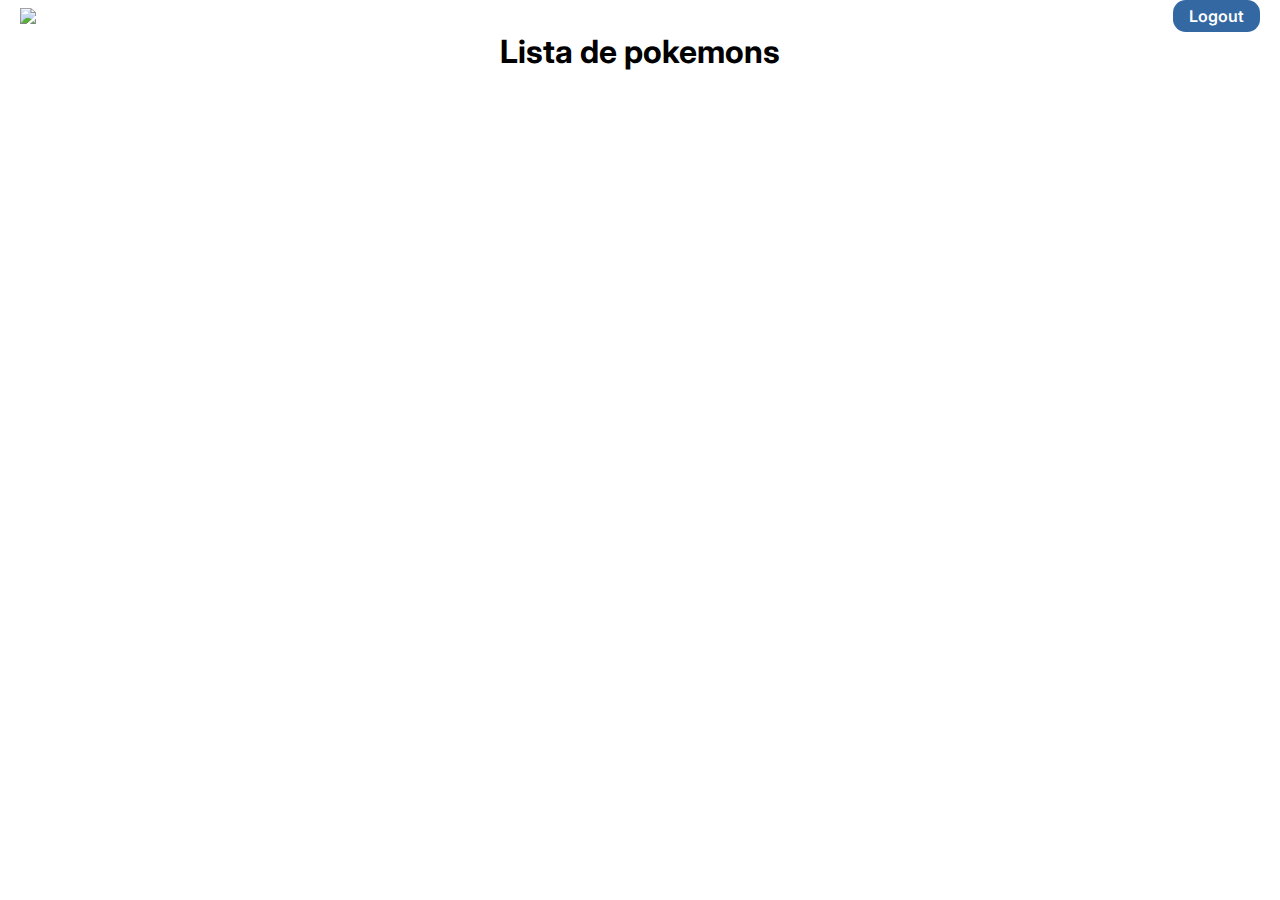
==== src/Pages/Home/home.html @ 6a3bf5b6 "feat: scroll infinite and started the css" ====
<!DOCTYPE html>
<html lang="pt-br">

<head>
    <meta charset="UTF-8">
    <meta http-equiv="X-UA-Compatible" content="IE=edge">
    <meta name="viewport" content="width=device-width, initial-scale=1.0">
    <link rel="stylesheet" href="../../Styles/globalStyles.css">
    <link rel="stylesheet" href="./home.css">
    <link rel="stylesheet" href="../../Styles/texts.css">
    <link rel="stylesheet" href="../../Styles/buttons.css">
    <link rel="stylesheet" href="../Toast/toast.css">
    <link rel="shortcut icon"
        href="https://th.bing.com/th/id/R.fd721f81cf12ebf7b3234c2c665b584c?rik=VX6HpLVptUIOMQ&riu=http%3a%2f%2fwww.freepnglogos.com%2fuploads%2fpokemon-symbol-logo-png-31.png&ehk=aSt1644QEFHVKT7thXmBsOPsr2lNpCODH4hF6OqUS5M%3d&risl=&pid=ImgRaw&r=0"
        type="image/x-icon">
    <title>Pokémon - Home</title>
    <meta name="description" content="The World of Pokémon - The official source for Pokémon information online." />
</head>

<body>

    <header>
        <img id="logo" class="logo" src="https://th.bing.com/th/id/OIP.pP8u4JOiKUrg7_TpugJ9NAHaEo?pid=ImgDet&rs=1">
        <nav>
            <button class="btn-default" id=logout-btn>Logout</button>
        </nav>
    </header>

    <main>
        <section class="profile"></section>
        <section class="pokemons">
            <h1>Lista de pokemons</h1>
            <ul data-js="pokemon" class="pokemon"></ul>
        </section>
    </main>

    <script type="module" src="./home.js"></script>
    <script type="module" src="../../Scripts/api.js"></script>
    <script type="module" src="../Toast/toast.js"></script>

</body>

</html>
---- src/Styles/globalStyles.css ----
@import url('https://fonts.googleapis.com/css2?family=Inter:wght@100;200;300;400;500;600;700;800;900&display=swap');
@import url('https://fonts.googleapis.com/css2?family=Poppins:ital,wght@0,100;0,200;0,300;0,400;0,500;0,600;0,700;0,800;0,900;1,100;1,200;1,300;1,400;1,500;1,600;1,700;1,800;1,900&display=swap');

* {
  margin: 0;
  padding: 0;
  background-color: var(--gray900);
  box-sizing: border-box;
  font-family: var(--font-family-1);
  list-style-type: none
}

:root {

    /*COLORS */
  --brand-1: rgb(51, 104,163);
  --black: rgb(0, 0, 0);
  --white: rgb(255, 255, 255);
  --red: rgb(206, 70, 70);
  --green: rgb(75, 160, 54);
  --total-opacity: rgba(255, 255, 255, 0);

  /* ALERT COLORS */
  --alert200: rgb(219, 61, 90);
  --alert200-opacity: rgb(255, 229, 233);
  --sucess100: rgb(8, 125, 90);
  --sucess100-opacity: rgb(229, 255, 247);

  /* RADIUS - BORDER RADIUS */
  --radius-1: 0.3rem;
  --radius-2: 0.5rem;
  --radius-3: 0.8rem;

  /* FONT FAMILY */
  --font-family-1: 'Inter', sans-serif;
  --font-family-2: 'Poppins', sans-serif;
  --font-line-height-1: 150%;

  /* FONT WIGHT */
  --font-weight-3: 300;
  --font-weight-4: 400;
  --font-weight-5: 500;
  --font-weight-6: 600;
  --font-weight-7: 700;
  --font-weight-8: 800;
  --font-weight-9: 900;

  /* FONT TITLES & TEXTS */
  --title-1-48: 3rem;
  --title-2-40: 2.5rem;
  --title-3-32: 2rem;
  --title-4-16: 1rem;
  --title-5-22: 1.375rem;
  --title-6-20: 1.25rem;
  --title-7-18: 1.125rem;

  --text-1-18:  1.125rem;
  --text-2-16:  1rem;
  --text-3-14:  0.875rem;

  /* UNITS PX */
  --unit-4: 4px;
  --unit-8: 8px;
  --unit-12: 12px;
  --unit-14: 14px;
  --unit-16: 16px;
  --unit-20: 20px;
  --unit-24: 24px;
  --unit-32: 32px;
  --unit-40: 40px;
  --unit-48: 48px;
  --unit-56: 56px;
  --unit-64: 64px;
  --unit-72: 72px;
  --unit-80: 80px;
  --unit-88: 88px;

  /* UNITS REM * EQUIVALENT TO PX UNITS */
  
  --unit-rem-4: 0.25rem; 
  --unit-rem-8: 0.5rem; 
  --unit-rem-12: 0.75rem;
  --unit-rem-14: 0.875rem;
  --unit-rem-16: 1rem; 
  --unit-rem-20:1.25rem;  
  --unit-rem-24: 1.5rem; 
  --unit-rem-32: 2rem;   
  --unit-rem-40: 2.5rem;  
  --unit-rem-48: 3rem;   
  --unit-rem-56: 3.5rem;  
  --unit-rem-64: 4rem;    
  --unit-rem-72: 4.5rem;  
  --unit-rem-80: 5rem;  
}
---- src/Pages/Home/home.css ----
/* HEADER */
header {
    display: flex;
    justify-content: space-between;
    align-items: center;
    padding: 0 var(--unit-20);
}

.logo {
    width: 100px;
}

.btn-default {
    background: var(--brand-1);
    color: var(--white);
    padding: 4px 16px;
    border: var(--brand-1);
    border-radius: var(--radius-3);
    font-weight: var(--font-weight-6);
    font-size: var(--text-2-16);
    line-height: var(--unit-24);
}

/* PROFILE */
.profile {
    background: var(--brand-1);
    background-image: linear-gradient(var(--red) 30%, var(--white) 30%)
}

.profile-container {
    display: grid;
    justify-items: center;
    padding: var(--unit-20) 0;
}

.img-profile img {
    border: 3px solid var(--white);
    border-radius: 50%;
    width: 100px;
}

.data-profile {
    padding: var(--unit-16) 0 0;
}

.data-profile h2 {
    font-weight: 700;
    font-size: 20px;
    line-height: 110%;
    color: #3368A3;
}

.read-profile {
    padding: var(--unit-12) 0;
    font-weight: 500;
    font-size: 16px;
    line-height: 22px;
}
.read-profile strong {
    color: #3368A3;
}
.read-profile p+p {
    margin-top: var(--unit-8);
}

.div-btn{
    display: flex;
    align-content: space-around;
    justify-content: space-around;
    flex-wrap: wrap;
    width: 80vw;
    max-width: 375px;
    height: 85px;
}

.btn-delete {
    background: var(--white);
    color: var(--red);
    padding: 4px 16px;
    border: 2px solid var(--red);
    border-radius: var(--radius-3);
    font-weight: var(--font-weight-6);
    font-size: var(--text-2-16);
    line-height: var(--unit-24);
}

/* CARD */

.pokemons {
    display: flex;
    flex-wrap: wrap;
    justify-content: center;
}

.pokemons ul {
    display: flex;
    flex-wrap: wrap;
    justify-content: center;
}

.pokemons ul li {
    margin: 14px;
}

.img-card {
    width: 50%;
    padding: 60px;
}

/* .hidden {
    opacity: 0;
    display: none;
} */

/* .search-container {
    display: flex;
    margin: 10px;
    width: 80%;
} */

/* input:focus {
    border: 1px solid #22CBA8;
    box-shadow: none !important;
} */

/* .btn-search {
    border: none;
    padding-bottom: 10px 25px;
    border-radius: 0 5px 5px 0;
    background-color: #22CBA8;
    color: #fff;
    margin-left: -15px;
    cursor: pointer;
} */

/* .no-border {
    border: none !important;
} */

/* .flex-center {
    display: flex;
    flex-direction: column;
    align-items: center;
    justify-content: center;
    min-height: 100vh;
    padding: 30px 15px;
    background-color: #efefef;
    color: #406163;
} */

.pokemon-card {
    width: 40%;
}

/* .cp-text span {
    font-size: 16px;
} */

.img-container {
    /* width: 10px; */
    position: relative;
    z-index: 2;
    border-radius: 50%;
    /* text-align: center; */
}

.detail-container {
    display: flex;
    flex-direction: column;
    align-items: center;
    padding: 100px 30px 60px;
    border-radius: 10px;
    background-color: #fff;
    /* width: 50%; */
    /* margin-top: -150px; */
    box-shadow: 0 0 8px rgba(0, 0, 0, 0.3);
}

/* .seperator {
    border-color: #6EECB7 !important;
    border-width: 10px;
    border-radius: 5px;
} */

/* .btn-transfer {
    margin: 45px 0;
    padding: 15px 30px;
    background: linear-gradient(to right, #9EDA93, #22CBA8);
    border-radius: 25px;
    border: none;
    color: #fff;
    min-width: 60%;
} */

/* .stats span.first {
    border-right: 1px solid #eee
} */

/* .attributes-container {
    display: flex;
    align-items: center;
    justify-content: space-between;
    text-align: center;
    width: 100%;
    text-transform: capitalize;
} */

/* .cp-text {
    padding-right: 10px;
    border-right: 1px solid #eee;
    margin: 0;
} */

/* .cp-text:last-child {
    border: none;
} */

/* .player-data {
    display: flex;
    align-items: center;
    justify-content: center;
    width: 100%;
    margin-top: 15px;
    border-top: 1px solid #eee;
    padding-top: 15px;
    text-align: center;
} */

/* .data-container p {
    margin-bottom: 0;
} */

#update_name, #update_candy_title {
    text-transform: capitalize;
}
---- src/Styles/buttons.css ----
.nav-btn{
    background-color: white;
border: 1px solid #4E2096;
border-radius: 16px;
padding: 2px 12px;
font-family: inherit;
font-weight: 600;
font-size: 12px;
line-height: 22px;
color: #4E2096;
cursor: pointer;
}
.nav-btn:hover{
    background-color:#4E2096;
    color: white;
}
@media (min-width: 800px) {
    .nav-btn {
        padding: 4px 24px;
        font-size: 16px;
    }
  }
---- src/Pages/Toast/toast.css ----
body {
    position: relative;
}

.message {
    border: solid 1px var(--black-opacity-50prct);
    background-color: var(--white);
    border-radius: var(--radius-1);
    position: fixed;
    top: 148px;
    display: flex;
    flex-direction: column;
    justify-content: center;
    padding: 0 var(--unit-24);
    width: 320px;
    z-index: 3;
}

.message > div {
    display: flex;
    gap: var(--unit-16);
    margin: 16px 0px;
}

.message > div > figure {
    display: flex;
    align-items: center;
    justify-content: center;
    background-color: grey;
    border-radius: 50%;
    width: var(--unit-24);
    height: var(--unit-24);
    overflow: hidden;
}

.message > div > figure > img {
    width: 100%;
}

.message > div > p {
    font-family: var(--font-family-1);
    font-size: var(--unit-rem-20);
    font-weight: var(--font-weight-5);
    color: var(--gray300);
}

.message > p {
    font-family: var(--font-family-1);
    font-size: var(--unit-rem-16);
    font-weight: var(--font-weight-4);
    color: var(--gray300);
    margin-bottom: var(--unit-16);
}

.message > p > a {
    color: var(--brand100);
    text-decoration: underline;
}

@keyframes modalEaseIn {
    0% {
    opacity: 0;
    }
    
    100% {
    opacity: 1;
    }
}
    
.animation {
    animation: 2s modalEaseIn;
}

@media (min-width: 1024px) {

    .message {
        width: 30%;
    }
}
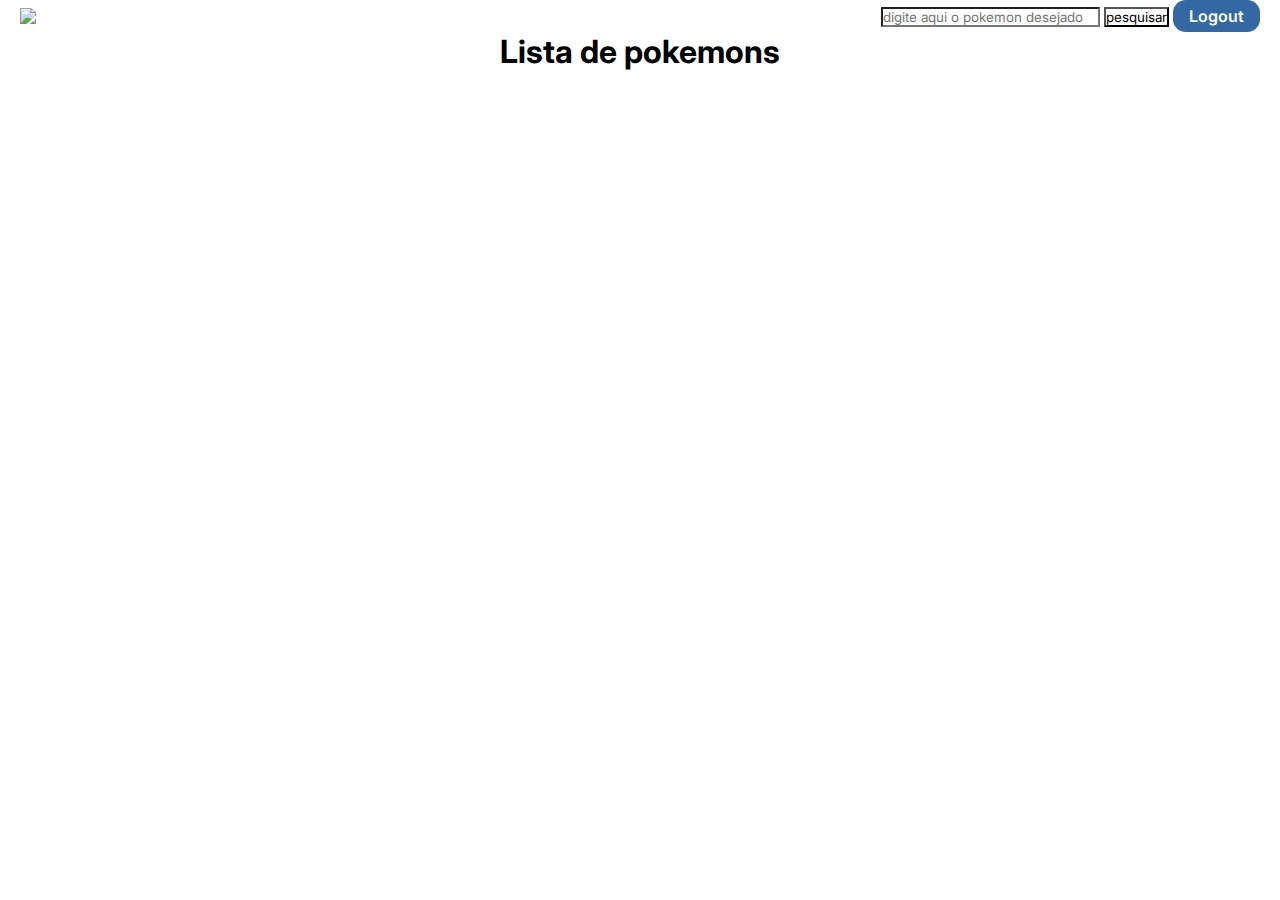
==== commit 774fc237: "filter search" ====
--- a/src/Pages/Home/home.html
+++ b/src/Pages/Home/home.html
@@ -22,6 +22,8 @@
     <header>
         <img id="logo" class="logo" src="https://th.bing.com/th/id/OIP.pP8u4JOiKUrg7_TpugJ9NAHaEo?pid=ImgDet&rs=1">
         <nav>
+            <input type="search" id="pkm_search" placeholder="digite aqui o pokemon desejado">
+            <button type="submit" id="pkm_search_button">pesquisar</button>
             <button class="btn-default" id=logout-btn>Logout</button>
         </nav>
     </header>
--- a/src/Styles/globalStyles.css
+++ b/src/Styles/globalStyles.css
@@ -22,14 +22,17 @@
 
   /* ALERT COLORS */
   --alert200: rgb(219, 61, 90);
+  --alert200-2: rgb(255 115 140);
   --alert200-opacity: rgb(255, 229, 233);
   --sucess100: rgb(8, 125, 90);
+  --sucess200-2: rgb(155 255 131);
   --sucess100-opacity: rgb(229, 255, 247);
 
   /* RADIUS - BORDER RADIUS */
   --radius-1: 0.3rem;
   --radius-2: 0.5rem;
   --radius-3: 0.8rem;
+  --radius-4: 1.25rem;
 
   /* FONT FAMILY */
   --font-family-1: 'Inter', sans-serif;
@@ -79,6 +82,7 @@
   
   --unit-rem-4: 0.25rem; 
   --unit-rem-8: 0.5rem; 
+  --unit-rem-10: 0.625rem;
   --unit-rem-12: 0.75rem;
   --unit-rem-14: 0.875rem;
   --unit-rem-16: 1rem; 
--- a/src/Styles/buttons.css
+++ b/src/Styles/buttons.css
@@ -1,3 +1,72 @@
+.purpleButton {
+    background-color: #B48CF2;
+    border: solid 1px var(--gray600);
+    border-radius: 50px;
+    cursor: pointer;
+    color: var(--white);
+    display: flex;
+    align-items: center;
+    justify-content: center;
+    font-family: var(--font-family-1);
+    font-size: var(--unit-rem-16);
+    font-weight: var(--font-weight-5);
+    line-height: var(--font-line-height-1);
+    padding: 4px 0px;
+    text-decoration-line: none;
+    white-space: nowrap;
+}
+
+.purpleButton-enable {
+    background-color: #4E2096;
+    border: solid 1px var(--gray600);
+    border-radius: 50px;
+    cursor: pointer;
+    color: var(--white);
+    display: flex;
+    align-items: center;
+    justify-content: center;
+    font-family: var(--font-family-1);
+    font-size: var(--unit-rem-16);
+    font-weight: var(--font-weight-5);
+    line-height: var(--font-line-height-1);
+    padding: 4px 0px;
+    text-decoration-line: none;
+    white-space: nowrap;
+}
+
+.button-text {
+    position: absolute;
+    left: 19.6%;
+    cursor: pointer;
+    font-family: var(--font-family-1);
+    font-size: var(--unit-14);
+    font-weight: var(--font-weight-5);
+    transition: all 0.2s;
+}
+
+.button-text-hidden {
+    color: var(--total-opacity);
+}
+
+.button-spinner::after {
+    animation: button-spinner 1s ease infinite;
+    content: "";
+    background-image: url(../Img/spinner.svg);
+    position: absolute;
+    height: 25px;
+    width: 25px;
+    left: 47%;
+}
+
+@keyframes button-spinner {
+    from {
+        transform:  rotate(0turn);
+    }
+    to{
+        transform:  rotate(1turn)
+    }
+}
+
 .nav-btn{
     background-color: white;
 border: 1px solid #4E2096;
@@ -19,5 +88,4 @@
         padding: 4px 24px;
         font-size: 16px;
     }
-  }
-  +  }--- a/src/Pages/Toast/toast.css
+++ b/src/Pages/Toast/toast.css
@@ -3,15 +3,16 @@
 }
 
 .message {
-    border: solid 1px var(--black-opacity-50prct);
-    background-color: var(--white);
-    border-radius: var(--radius-1);
+    border-radius: 14px;
     position: fixed;
-    top: 148px;
+    top: 46%;
+    left: 50%;
+    transform: translate(-50%, -50%);
     display: flex;
     flex-direction: column;
     justify-content: center;
     padding: 0 var(--unit-24);
+    height: 116px;
     width: 320px;
     z-index: 3;
 }
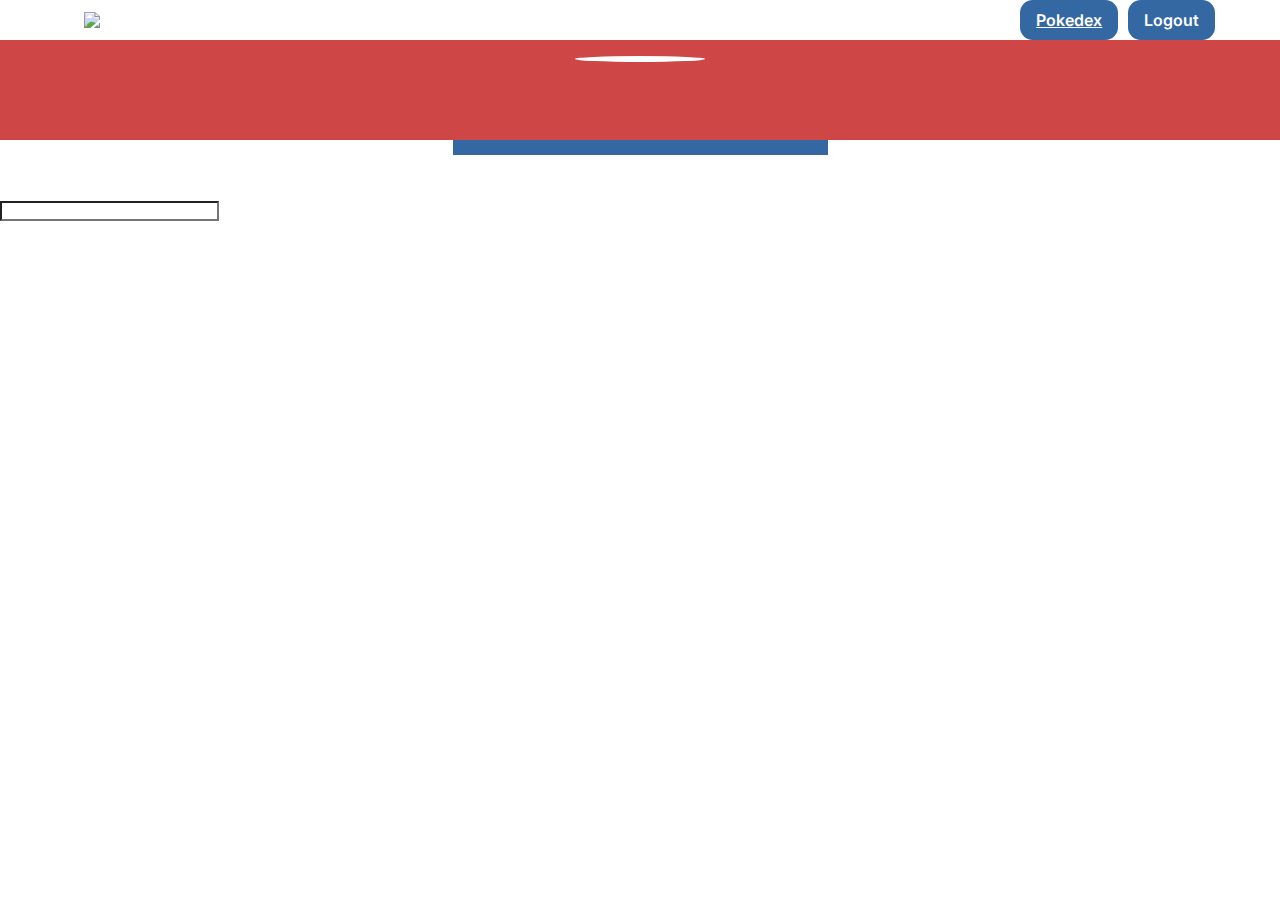
==== commit 318904f0: "feat: home" ====
--- a/src/Pages/Home/home.html
+++ b/src/Pages/Home/home.html
@@ -5,9 +5,9 @@
     <meta charset="UTF-8">
     <meta http-equiv="X-UA-Compatible" content="IE=edge">
     <meta name="viewport" content="width=device-width, initial-scale=1.0">
+    <link rel="stylesheet" href="https://fonts.googleapis.com/css2?family=Material+Symbols+Outlined:opsz,wght,FILL,GRAD@48,400,0,0" />
     <link rel="stylesheet" href="../../Styles/globalStyles.css">
     <link rel="stylesheet" href="./home.css">
-    <link rel="stylesheet" href="../../Styles/texts.css">
     <link rel="stylesheet" href="../../Styles/buttons.css">
     <link rel="stylesheet" href="../Toast/toast.css">
     <link rel="shortcut icon"
@@ -20,21 +20,41 @@
 <body>
 
     <header>
-        <img id="logo" class="logo" src="https://th.bing.com/th/id/OIP.pP8u4JOiKUrg7_TpugJ9NAHaEo?pid=ImgDet&rs=1">
-        <nav>
-            <input type="search" id="pkm_search" placeholder="digite aqui o pokemon desejado">
-            <button type="submit" id="pkm_search_button">pesquisar</button>
-            <button class="btn-default" id=logout-btn>Logout</button>
-        </nav>
+        <div class="div-header">
+            <img id="logo" class="logo" src="https://th.bing.com/th/id/OIP.pP8u4JOiKUrg7_TpugJ9NAHaEo?pid=ImgDet&rs=1">
+            <nav>
+                <a href="./pokedex/pokedex.html" class="btn-default" id="btn-pokedex">Pokedex</a>
+                <button class="btn-default" id="btn-logout">Logout</button>
+            </nav>
+        </div>
     </header>
 
     <main>
-        <section class="profile"></section>
+        <section class="profile">
+            <div class="profile-container">
+                <div class="img-profile">
+                    <img id="btn-Profile" class="img" src="" alt="">
+                </div>
+                <div class="container-profile close">
+                    <div class="data-profile">
+                        <h2>Dados pessoais</h2>
+                        <div class="read-profile">
+                            <p class="name-profile"><strong>Nome:</strong></p>
+                            <p class="email-profile"><strong>E-mail:</strong></p>
+                        </div>
+                    </div>
+                    <div class="div-btn">
+                        <button class="btn-default" id="btn-updateInfo" >Atualizar informações</button>
+                        <button class="btn-delete" id="btn-deleteProfile" >Deletar Conta</button>
+                    </div>
+                </div>
+            </div>
+        </section>
         <section class="pokemons">
-            <h1>Lista de pokemons</h1>
             <ul data-js="pokemon" class="pokemon"></ul>
         </section>
     </main>
+    <input type="text">
 
     <script type="module" src="./home.js"></script>
     <script type="module" src="../../Scripts/api.js"></script>
--- a/src/Pages/Home/home.css
+++ b/src/Pages/Home/home.css
@@ -1,63 +1,103 @@
 /* HEADER */
 header {
+    display: grid;
+    justify-items: center;
+}
+
+.div-header {
+    position: relative;
     display: flex;
     justify-content: space-between;
     align-items: center;
     padding: 0 var(--unit-20);
+    background: var(--white);
+    width: 90%;
+    z-index: 1000;
 }
 
 .logo {
     width: 100px;
 }
 
+nav {
+    display: flex;
+    align-items: center;
+}
+
 .btn-default {
+    margin-left: 5%;
     background: var(--brand-1);
     color: var(--white);
-    padding: 4px 16px;
+    padding: 8px 16px;
     border: var(--brand-1);
     border-radius: var(--radius-3);
     font-weight: var(--font-weight-6);
     font-size: var(--text-2-16);
-    line-height: var(--unit-24);
+    line-height: var(--font-line-height-1);
 }
 
 /* PROFILE */
-.profile {
-    background: var(--brand-1);
-    background-image: linear-gradient(var(--red) 30%, var(--white) 30%)
-}
 
 .profile-container {
     display: grid;
     justify-items: center;
-    padding: var(--unit-20) 0;
 }
 
-.img-profile img {
+.img-profile {
+    position: relative;
+    display: grid;
+    justify-items: center;
+    background: var(--red);
+    height: 100px;
+    width: 100vw;
+    z-index: 1000;
+}
+
+.img {
+    position: absolute;
+    top: 16px;
     border: 3px solid var(--white);
     border-radius: 50%;
-    width: 100px;
+    width: 130px;
+    z-index: 10000;
+    cursor: pointer;
+}
+.img:hover {
+    width: 140px;
+}
+
+.container-profile{
+    margin-top: 50px;
+}
+.container-profile.close{
+    background: var(--brand-1);
+    position: absolute;
+    top: -106px;
+    z-index: 2;
+    transition: transform 0.3 ease-in;
 }
 
 .data-profile {
+    display: grid;
     padding: var(--unit-16) 0 0;
+    justify-items: center;
 }
 
 .data-profile h2 {
-    font-weight: 700;
-    font-size: 20px;
-    line-height: 110%;
-    color: #3368A3;
+    font-weight: var(--font-weight-7);
+    font-size: var(--unit-20);
+    line-height: var(--font-line-height-1);
+    color: var(--brand-1);
 }
 
 .read-profile {
     padding: var(--unit-12) 0;
-    font-weight: 500;
-    font-size: 16px;
-    line-height: 22px;
+    font-weight: var(--font-weight-5);
+    font-size: var(--text-2-16);
+    line-height: var(--font-line-height-1);
 }
 .read-profile strong {
-    color: #3368A3;
+    color: var(--brand-1);
 }
 .read-profile p+p {
     margin-top: var(--unit-8);
@@ -81,155 +121,79 @@
     border-radius: var(--radius-3);
     font-weight: var(--font-weight-6);
     font-size: var(--text-2-16);
-    line-height: var(--unit-24);
+    line-height: var(--font-line-height-1);
 }
+
 
 /* CARD */
 
 .pokemons {
-    display: flex;
-    flex-wrap: wrap;
-    justify-content: center;
+    background-color: var(--background-1);
 }
 
 .pokemons ul {
     display: flex;
     flex-wrap: wrap;
-    justify-content: center;
+    justify-content: space-evenly;
+    padding: 30px;
 }
 
-.pokemons ul li {
-    margin: 14px;
+.pokemon-card {
+    max-width: 500px;
+    min-width: 300px;
+    padding: 0 var(--unit-16) 60px;
+}
+
+.img-container {
+    text-align: center;
 }
 
 .img-card {
-    width: 50%;
+    width: 80%;
+    min-width: 300px;
     padding: 60px;
 }
 
-/* .hidden {
-    opacity: 0;
-    display: none;
-} */
-
-/* .search-container {
-    display: flex;
-    margin: 10px;
-    width: 80%;
-} */
-
-/* input:focus {
-    border: 1px solid #22CBA8;
-    box-shadow: none !important;
-} */
-
-/* .btn-search {
-    border: none;
-    padding-bottom: 10px 25px;
-    border-radius: 0 5px 5px 0;
-    background-color: #22CBA8;
-    color: #fff;
-    margin-left: -15px;
-    cursor: pointer;
-} */
-
-/* .no-border {
-    border: none !important;
-} */
-
-/* .flex-center {
-    display: flex;
-    flex-direction: column;
-    align-items: center;
-    justify-content: center;
-    min-height: 100vh;
-    padding: 30px 15px;
-    background-color: #efefef;
-    color: #406163;
-} */
-
-.pokemon-card {
-    width: 40%;
+.detail-container {
+    padding:100px 30px 60px;
+    border-radius: 10px;
+    background-color: #fff;
+    margin-top: -150px;
+    box-shadow: 0 0 8px rgba(0,0,0,0.3);
 }
 
-/* .cp-text span {
-    font-size: 16px;
-} */
-
-.img-container {
-    /* width: 10px; */
-    position: relative;
-    z-index: 2;
-    border-radius: 50%;
-    /* text-align: center; */
+.title-container {
+    display: grid;
+    justify-items: center;
+}
+.seperator {
+    background: var(--brand-1);
+    border: 2px solid var(--brand-1);
+    border-radius: 5px;
+    width: 194px;
+    margin: 10px 0 var(--unit-14);
 }
 
-.detail-container {
-    display: flex;
-    flex-direction: column;
-    align-items: center;
-    padding: 100px 30px 60px;
-    border-radius: 10px;
-    background-color: #fff;
-    /* width: 50%; */
-    /* margin-top: -150px; */
-    box-shadow: 0 0 8px rgba(0, 0, 0, 0.3);
+.stats {
+    margin-bottom: var(--unit-14);
 }
 
-/* .seperator {
-    border-color: #6EECB7 !important;
-    border-width: 10px;
-    border-radius: 5px;
-} */
-
-/* .btn-transfer {
-    margin: 45px 0;
-    padding: 15px 30px;
-    background: linear-gradient(to right, #9EDA93, #22CBA8);
-    border-radius: 25px;
-    border: none;
-    color: #fff;
-    min-width: 60%;
-} */
-
-/* .stats span.first {
-    border-right: 1px solid #eee
-} */
-
-/* .attributes-container {
+.attributes-container {
     display: flex;
-    align-items: center;
     justify-content: space-between;
     text-align: center;
-    width: 100%;
     text-transform: capitalize;
-} */
+}
 
-/* .cp-text {
-    padding-right: 10px;
-    border-right: 1px solid #eee;
-    margin: 0;
-} */
+.player-data {
+    display: flex;
+    justify-content: space-around;
+    margin-top: var(--unit-16);
+    border-top: 1px solid var(--white);
+    padding-top: var(--unit-16);
+    text-align: center;
+}
 
-/* .cp-text:last-child {
-    border: none;
-} */
-
-/* .player-data {
-    display: flex;
-    align-items: center;
-    justify-content: center;
-    width: 100%;
-    margin-top: 15px;
-    border-top: 1px solid #eee;
-    padding-top: 15px;
-    text-align: center;
-} */
-
-/* .data-container p {
-    margin-bottom: 0;
-} */
-
-#update_name, #update_candy_title {
+#update_name, #update_candy_title{
     text-transform: capitalize;
 }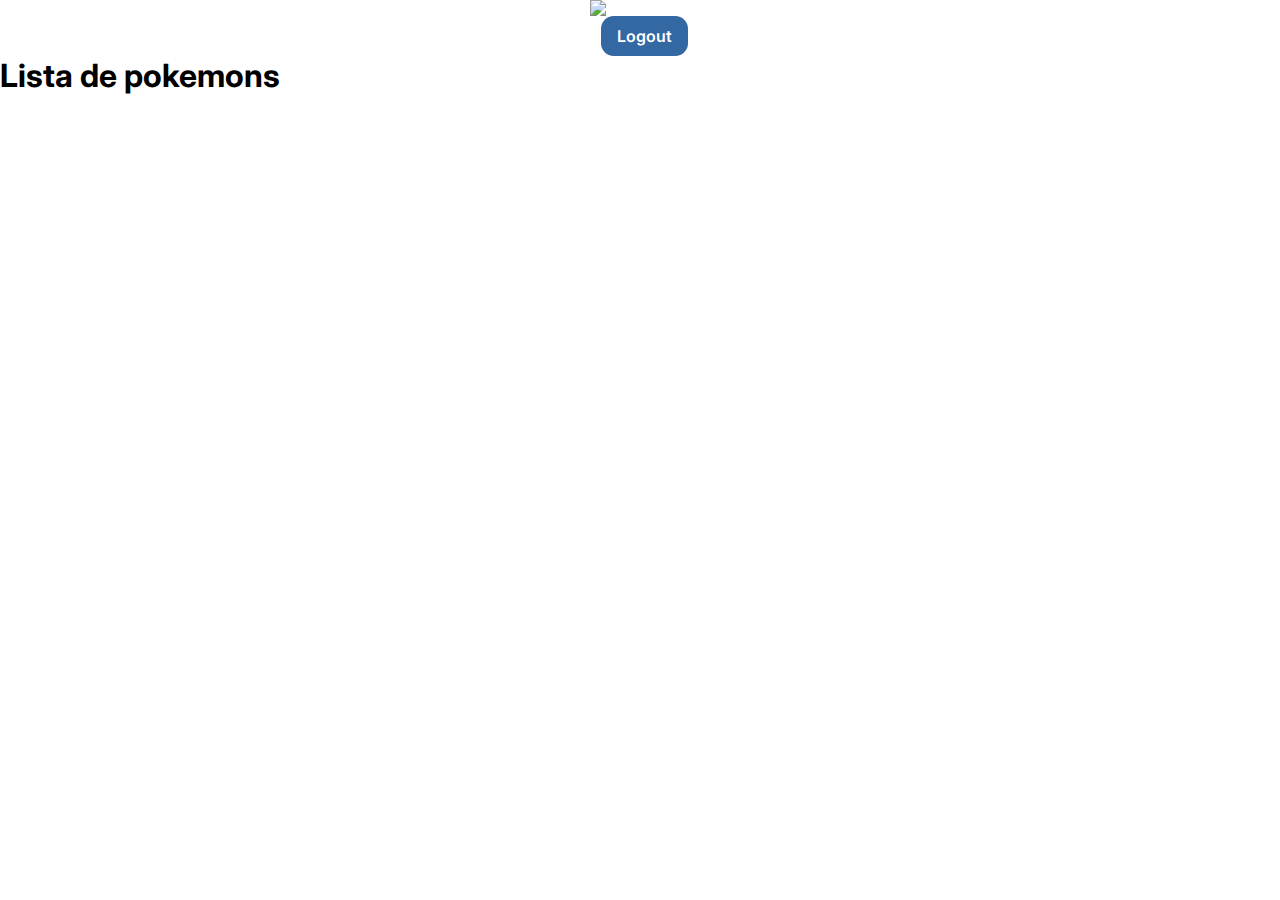
==== commit c39474b6: "Minor details added." ====
--- a/src/Pages/Home/home.html
+++ b/src/Pages/Home/home.html
@@ -5,7 +5,6 @@
     <meta charset="UTF-8">
     <meta http-equiv="X-UA-Compatible" content="IE=edge">
     <meta name="viewport" content="width=device-width, initial-scale=1.0">
-    <link rel="stylesheet" href="https://fonts.googleapis.com/css2?family=Material+Symbols+Outlined:opsz,wght,FILL,GRAD@48,400,0,0" />
     <link rel="stylesheet" href="../../Styles/globalStyles.css">
     <link rel="stylesheet" href="./home.css">
     <link rel="stylesheet" href="../../Styles/buttons.css">
@@ -20,41 +19,19 @@
 <body>
 
     <header>
-        <div class="div-header">
-            <img id="logo" class="logo" src="https://th.bing.com/th/id/OIP.pP8u4JOiKUrg7_TpugJ9NAHaEo?pid=ImgDet&rs=1">
-            <nav>
-                <a href="./pokedex/pokedex.html" class="btn-default" id="btn-pokedex">Pokedex</a>
-                <button class="btn-default" id="btn-logout">Logout</button>
-            </nav>
-        </div>
+        <img id="logo" class="logo" src="https://th.bing.com/th/id/OIP.pP8u4JOiKUrg7_TpugJ9NAHaEo?pid=ImgDet&rs=1">
+        <nav>
+            <button class="btn-default" id=logout-btn>Logout</button>
+        </nav>
     </header>
 
     <main>
-        <section class="profile">
-            <div class="profile-container">
-                <div class="img-profile">
-                    <img id="btn-Profile" class="img" src="" alt="">
-                </div>
-                <div class="container-profile close">
-                    <div class="data-profile">
-                        <h2>Dados pessoais</h2>
-                        <div class="read-profile">
-                            <p class="name-profile"><strong>Nome:</strong></p>
-                            <p class="email-profile"><strong>E-mail:</strong></p>
-                        </div>
-                    </div>
-                    <div class="div-btn">
-                        <button class="btn-default" id="btn-updateInfo" >Atualizar informações</button>
-                        <button class="btn-delete" id="btn-deleteProfile" >Deletar Conta</button>
-                    </div>
-                </div>
-            </div>
-        </section>
+        <section class="profile"></section>
         <section class="pokemons">
+            <h1>Lista de pokemons</h1>
             <ul data-js="pokemon" class="pokemon"></ul>
         </section>
     </main>
-    <input type="text">
 
     <script type="module" src="./home.js"></script>
     <script type="module" src="../../Scripts/api.js"></script>
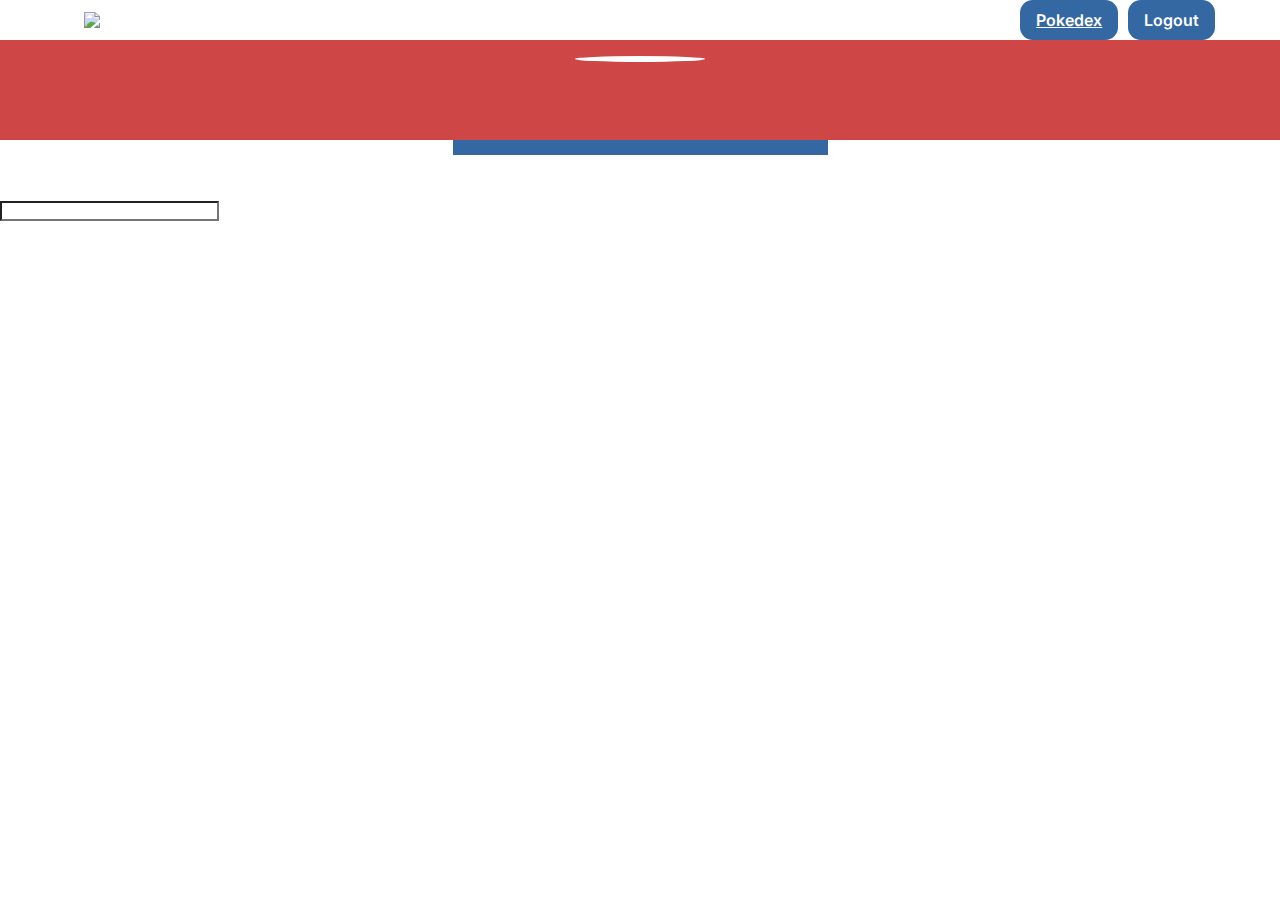
==== commit 6f7bc365: "Merge branch 'develop' of github.com:Kenzie-Academy-Brasil-Developers/grupo-4 into develop" ====
--- a/src/Pages/Home/home.html
+++ b/src/Pages/Home/home.html
@@ -5,6 +5,7 @@
     <meta charset="UTF-8">
     <meta http-equiv="X-UA-Compatible" content="IE=edge">
     <meta name="viewport" content="width=device-width, initial-scale=1.0">
+    <link rel="stylesheet" href="https://fonts.googleapis.com/css2?family=Material+Symbols+Outlined:opsz,wght,FILL,GRAD@48,400,0,0" />
     <link rel="stylesheet" href="../../Styles/globalStyles.css">
     <link rel="stylesheet" href="./home.css">
     <link rel="stylesheet" href="../../Styles/buttons.css">
@@ -19,19 +20,41 @@
 <body>
 
     <header>
-        <img id="logo" class="logo" src="https://th.bing.com/th/id/OIP.pP8u4JOiKUrg7_TpugJ9NAHaEo?pid=ImgDet&rs=1">
-        <nav>
-            <button class="btn-default" id=logout-btn>Logout</button>
-        </nav>
+        <div class="div-header">
+            <img id="logo" class="logo" src="https://th.bing.com/th/id/OIP.pP8u4JOiKUrg7_TpugJ9NAHaEo?pid=ImgDet&rs=1">
+            <nav>
+                <a href="./pokedex/pokedex.html" class="btn-default" id="btn-pokedex">Pokedex</a>
+                <button class="btn-default" id="btn-logout">Logout</button>
+            </nav>
+        </div>
     </header>
 
     <main>
-        <section class="profile"></section>
+        <section class="profile">
+            <div class="profile-container">
+                <div class="img-profile">
+                    <img id="btn-Profile" class="img" src="" alt="">
+                </div>
+                <div class="container-profile close">
+                    <div class="data-profile">
+                        <h2>Dados pessoais</h2>
+                        <div class="read-profile">
+                            <p class="name-profile"><strong>Nome:</strong></p>
+                            <p class="email-profile"><strong>E-mail:</strong></p>
+                        </div>
+                    </div>
+                    <div class="div-btn">
+                        <button class="btn-default" id="btn-updateInfo" >Atualizar informações</button>
+                        <button class="btn-delete" id="btn-deleteProfile" >Deletar Conta</button>
+                    </div>
+                </div>
+            </div>
+        </section>
         <section class="pokemons">
-            <h1>Lista de pokemons</h1>
             <ul data-js="pokemon" class="pokemon"></ul>
         </section>
     </main>
+    <input type="text">
 
     <script type="module" src="./home.js"></script>
     <script type="module" src="../../Scripts/api.js"></script>
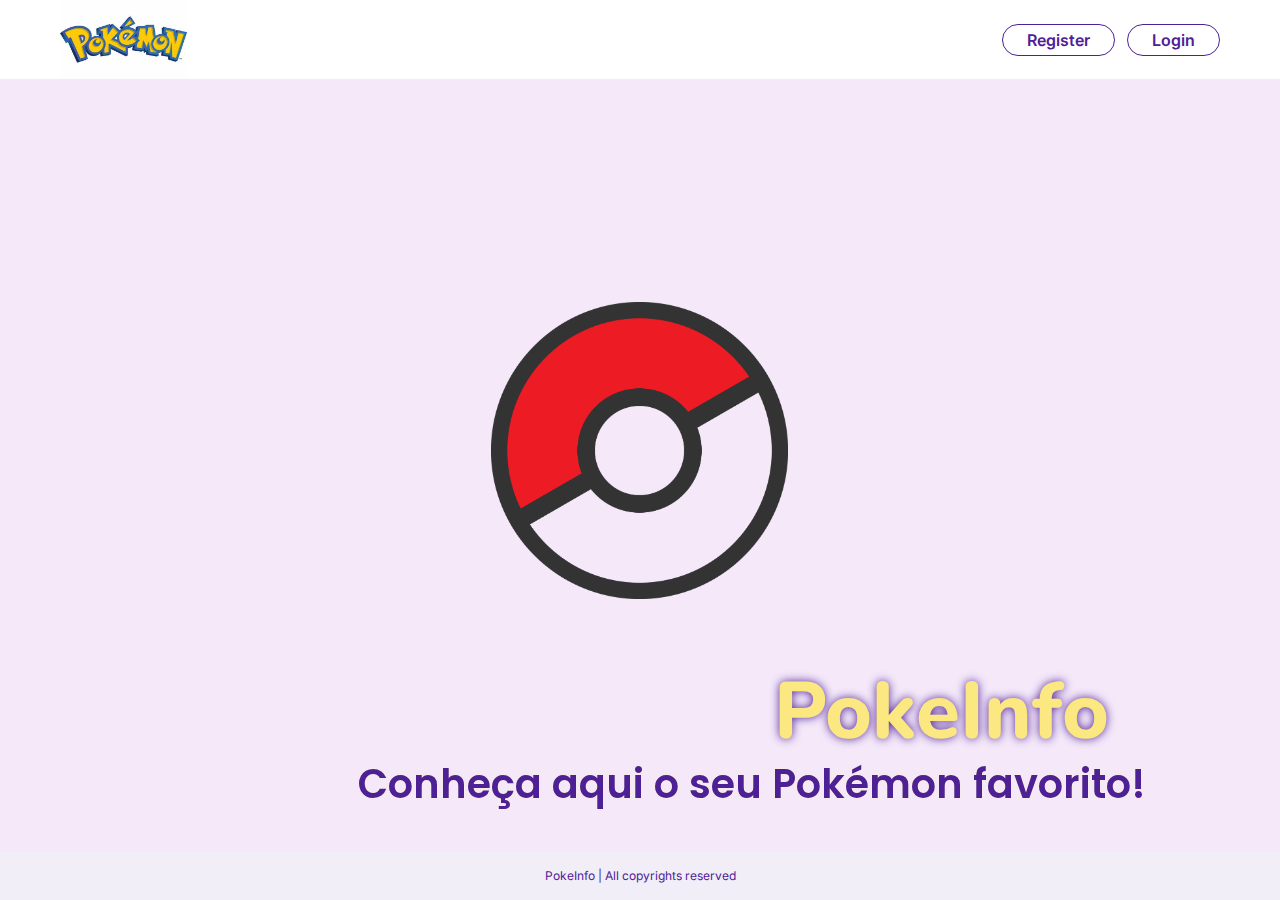
==== commit d45453ce: "feat: functionality logout" ====
--- a/src/Pages/Home/home.html
+++ b/src/Pages/Home/home.html
@@ -23,7 +23,7 @@
         <div class="div-header">
             <img id="logo" class="logo" src="https://th.bing.com/th/id/OIP.pP8u4JOiKUrg7_TpugJ9NAHaEo?pid=ImgDet&rs=1">
             <nav>
-                <a href="./pokedex/pokedex.html" class="btn-default" id="btn-pokedex">Pokedex</a>
+                <a href="./pokedex/pokedex.html" class="nav-btn" id="btn-pokedex">Pokedex</a>
                 <button class="btn-default" id="btn-logout">Logout</button>
             </nav>
         </div>
@@ -44,7 +44,6 @@
                         </div>
                     </div>
                     <div class="div-btn">
-                        <button class="btn-default" id="btn-updateInfo" >Atualizar informações</button>
                         <button class="btn-delete" id="btn-deleteProfile" >Deletar Conta</button>
                     </div>
                 </div>
--- a/src/Styles/globalStyles.css
+++ b/src/Styles/globalStyles.css
@@ -13,7 +13,7 @@
 :root {
 
     /*COLORS */
-  --brand-1: rgb(51, 104,163);
+  --brand-1: rgb(78, 32, 150);
   --black: rgb(0, 0, 0);
   --white: rgb(255, 255, 255);
   --red: rgb(206, 70, 70);
--- a/src/Pages/Home/home.css
+++ b/src/Pages/Home/home.css
@@ -28,7 +28,7 @@
     margin-left: 5%;
     background: var(--brand-1);
     color: var(--white);
-    padding: 8px 16px;
+    padding: 3px 16px;
     border: var(--brand-1);
     border-radius: var(--radius-3);
     font-weight: var(--font-weight-6);
@@ -122,6 +122,7 @@
     font-weight: var(--font-weight-6);
     font-size: var(--text-2-16);
     line-height: var(--font-line-height-1);
+    cursor: pointer;
 }
 
 
@@ -196,4 +197,8 @@
 
 #update_name, #update_candy_title{
     text-transform: capitalize;
+}
+
+a {
+    text-decoration: none;
 }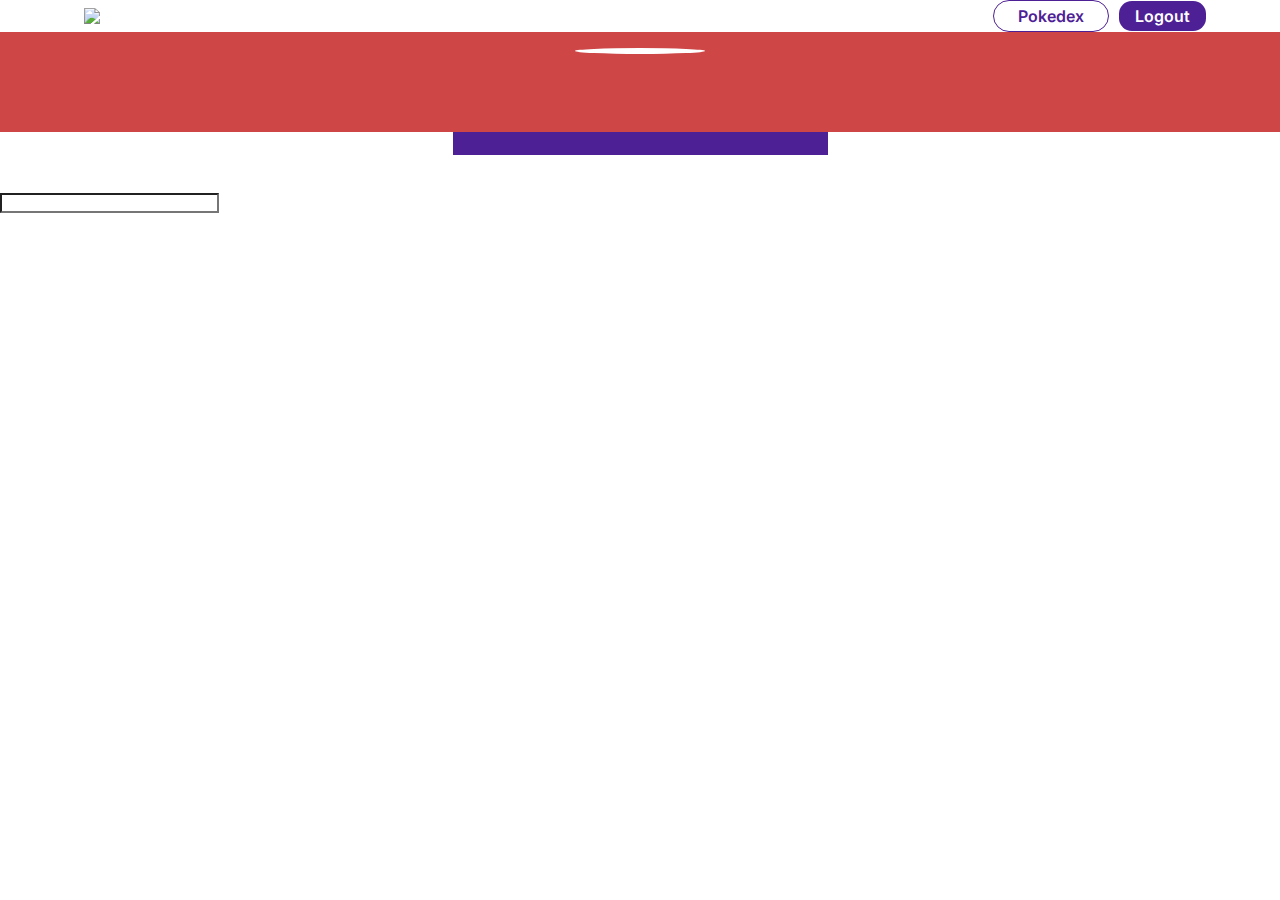
==== commit d623cf1f: "Merge branch 'main' into Feat-home-filter-search" ====
--- a/src/Pages/Home/home.html
+++ b/src/Pages/Home/home.html
@@ -27,6 +27,7 @@
                 <button class="btn-default" id="btn-logout">Logout</button>
             </nav>
         </div>
+
     </header>
 
     <main>
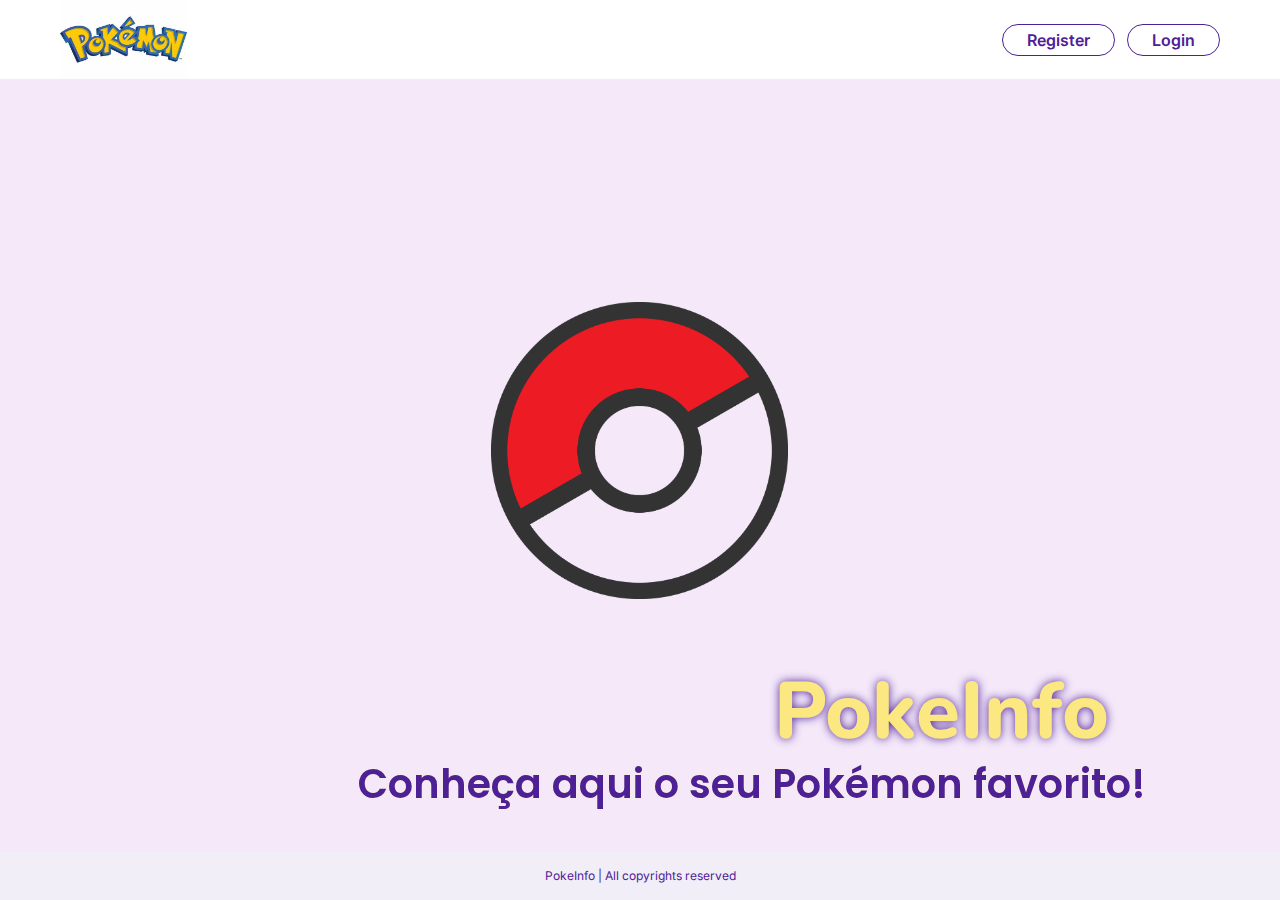
==== commit eff34632: "Some minor corrections." ====
--- a/src/Pages/Home/home.html
+++ b/src/Pages/Home/home.html
@@ -24,7 +24,7 @@
             <img id="logo" class="logo" src="https://th.bing.com/th/id/OIP.pP8u4JOiKUrg7_TpugJ9NAHaEo?pid=ImgDet&rs=1">
             <nav>
                 <a href="./pokedex/pokedex.html" class="nav-btn" id="btn-pokedex">Pokedex</a>
-                <button class="btn-default" id="btn-logout">Logout</button>
+                <button class ="nav-btn-logout" id="btn-logout">Logout</button>
             </nav>
         </div>
 
--- a/src/Pages/Home/home.css
+++ b/src/Pages/Home/home.css
@@ -22,6 +22,7 @@
 nav {
     display: flex;
     align-items: center;
+    gap: var(--unit-16);
 }
 
 .btn-default {
--- a/src/Styles/buttons.css
+++ b/src/Styles/buttons.css
@@ -67,7 +67,7 @@
     }
 }
 
-.nav-btn{
+.nav-btn {
     background-color: white;
 border: 1px solid #4E2096;
 border-radius: 16px;
@@ -79,13 +79,40 @@
 color: #4E2096;
 cursor: pointer;
 }
-.nav-btn:hover{
+
+.nav-btn:hover {
     background-color:#4E2096;
     color: white;
 }
+
 @media (min-width: 800px) {
     .nav-btn {
         padding: 4px 24px;
         font-size: 16px;
     }
-  }+}
+
+.nav-btn-logout {
+background-color: #4E2096;
+border: 1px solid #4E2096;
+border-radius: 16px;
+padding: 2px 12px;
+font-family: inherit;
+font-weight: 600;
+font-size: 12px;
+line-height: 22px;
+color: white;
+cursor: pointer;
+}
+
+.nav-btn-logout:hover {
+    background-color:#4d2096cf;
+    color: white;
+}
+
+@media (min-width: 800px) {
+    .nav-btn-logout {
+        padding: 4px 24px;
+        font-size: 16px;
+    }
+}